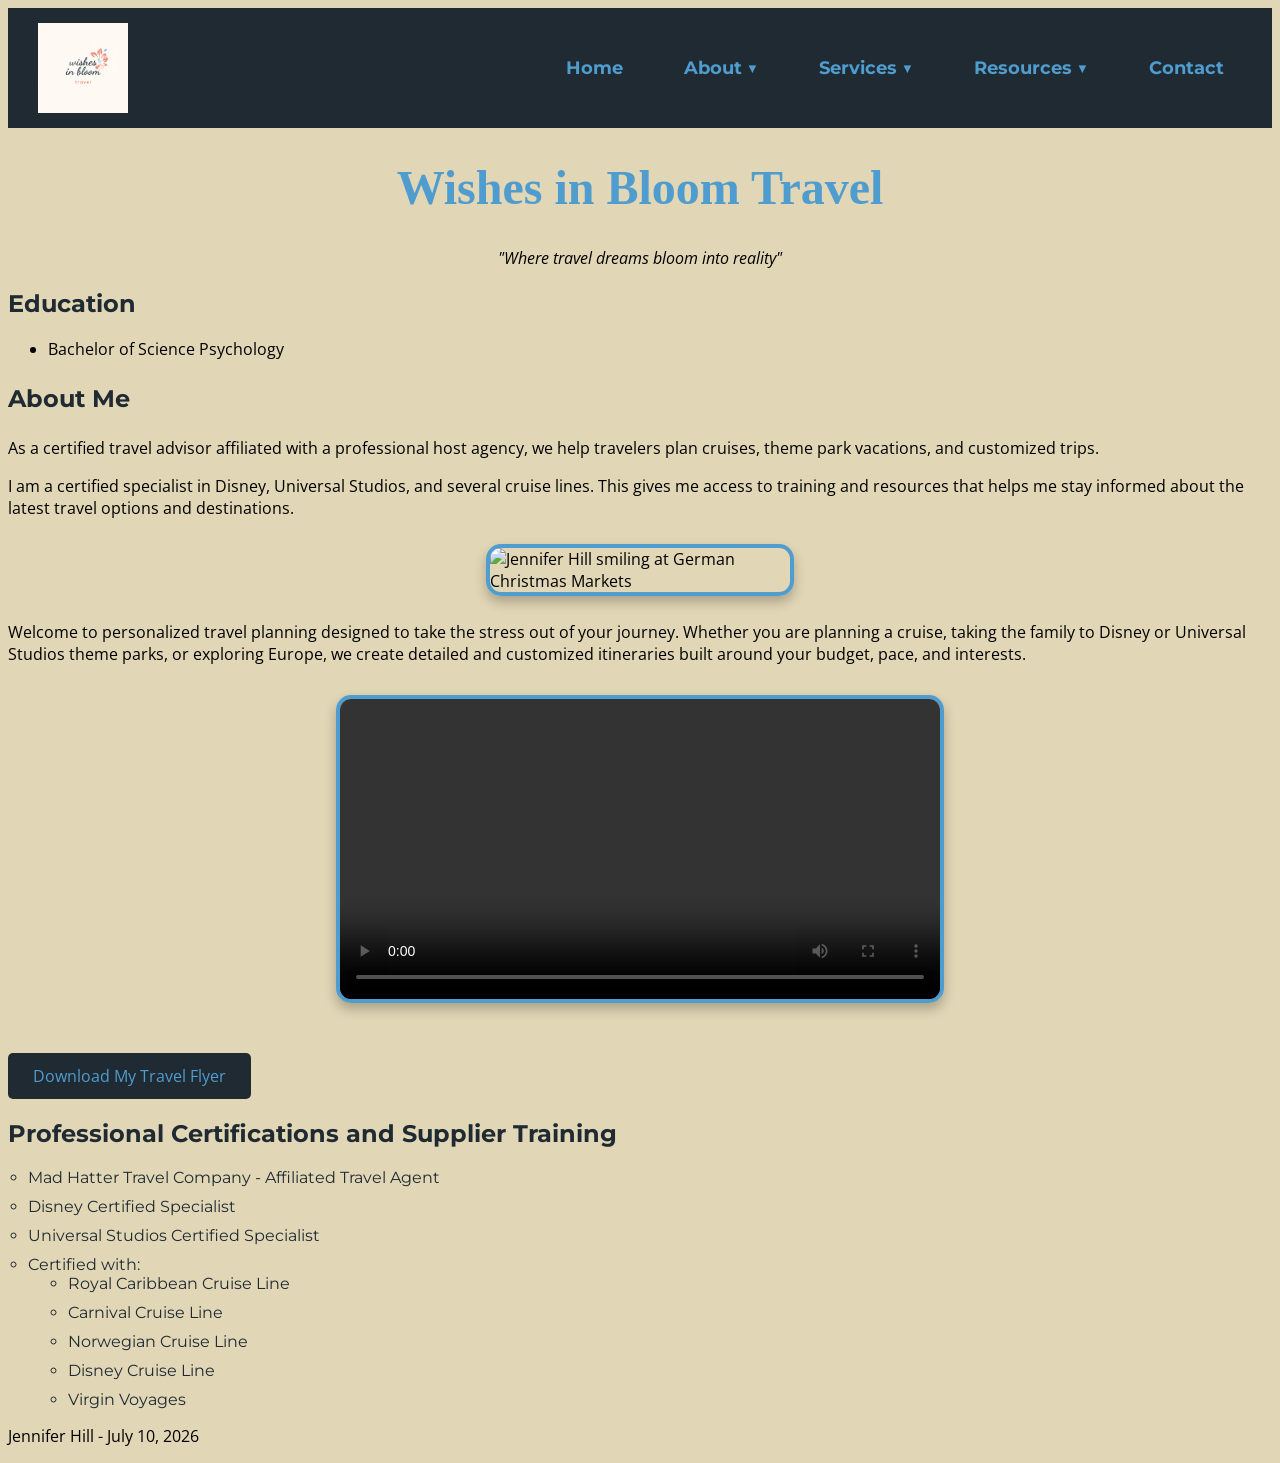
==== about.html @ bc5ee111 "Add files via upload" ====
<!DOCTYPE html>

<!--
  Name: Jennifer Hill
  Date: July 10, 2026
  Course: Web Design
  Description: About page for Wishes in Bloom Travel
-->

<html lang="en">

<head>
    <meta charset="utf-8">

    <meta name="viewport" content="width=device-width, initial-scale=1.0">

    <title>Wishes in Bloom Travel | Resources</title>

    <link rel="stylesheet" href="style.css">
    <link rel="stylesheet" href="https://fonts.googleapis.com/css2?family=Montserrat:wght@400;600;700&family=Open+Sans:wght@400;600&display=swap">
    <link rel="stylesheet" href="nav.css">

</head>

<body>

    <!-- Header section -->
  <header>
    <img src="logo2.png" alt="Wishes in Bloom Travel Logo" class="logo">

  <nav>
    <ul class="menu">
        <li><a href="index.html">Home</a></li>

        <li class="dropdown">
            <a href="about.html">About ▼</a>
            <ul class="dropdown-menu">
                <li><a href="about.html">Meet Jennifer</a></li>
                <li><a href="about.html">Why Use a Travel Advisor</a></li>
                <li><a href="about.html">Testimonials</a></li>
            </ul>
        </li>

        <li class="dropdown">
            <a href="services.html">Services ▼</a>
            <ul class="dropdown-menu">
                <li><a href="services.html">Theme Parks</a></li>
                <li><a href="services.html">Cruises</a></li>
                <li><a href="services.html">European Vacations</a></li>
                <li><a href="services.html">Custom Vacation Planning</a></li>
            </ul>
        </li>

        <li class="dropdown">
            <a href="resources.html">Resources ▼</a>
            <ul class="dropdown-menu">
                <li><a href="resources.html">Theme Parks</a></li>
                <li><a href="resources.html">Helpful Links</a></li>
                <li><a href="resources.html">Travel Safety</a></li>
            </ul>
        </li>

        <li><a href="contact.html">Contact</a></li>
    </ul>
</nav>
</header>

    <!-- Main content area -->
    <main>

        <h1>Wishes in Bloom Travel</h1>

        <blockquote>
            "Where travel dreams bloom into reality"
        </blockquote>

<h2>Education</h2>

<ul>
    <li>Bachelor of Science Psychology</li>    
</ul>
        <h3>About Me</h3>

        <p>
            As a certified travel advisor affiliated with a professional 
            host agency, we help travelers plan cruises, theme park vacations, 
            and customized trips.
        </p>

        <p>
            I am a certified specialist in Disney, Universal Studios, and 
            several cruise lines. This gives me access to training and 
            resources that helps me stay informed about the latest travel options 
            and destinations.
         </p>
   <img src = "media/jennifer.jpg"
        alt = "Jennifer Hill smiling at German Christmas Markets"  
        class = "profile-image">

        <p>
            Welcome to personalized travel planning designed to take the stress out of your journey.
             Whether you are planning a cruise, taking the family to Disney or Universal Studios theme parks,
              or exploring Europe, we create detailed and customized itineraries built around your budget, pace, and 
              interests. 
        </p>

  <video controls class="intro-video"
       aria-label="Video introducing Wishes in Bloom Travel">
    <source src="media/wishesvideo.mp4" type="video/mp4">
    Your browser does not support the video tag.
</video>
   
<a href="flyer.pdf" class="pdf-link">Download My Travel Flyer</a>
 
<h2>Professional Certifications and Supplier Training</h2>

    <ul class="certifications">
        <li>Mad Hatter Travel Company - Affiliated Travel Agent</li>
        <li>Disney Certified Specialist</li>
        <li>Universal Studios Certified Specialist</li>
        <li>Certified with:
            <ul>
                <li>Royal Caribbean Cruise Line</li>
                <li>Carnival Cruise Line</li>
                <li>Norwegian Cruise Line</li>
                <li>Disney Cruise Line</li>
                <li>Virgin Voyages</li>
            </ul>
        </li>
   </ul>

    </main>

    <!-- Footer section -->
    <footer>
        <p>Jennifer Hill - July 10, 2026</p>
    </footer>

</body>

</html>
---- style.css ----
body {
  font-family: "Open Sans", sans-serif;
}

header {
  font-family: "Montserrat", sans-serif;
}

.hero h1 {
  color: #4F9CCF;
  font-size: 48px;
  text-align: center;
  font-family: "Magnolia Script", cursive;

}

.hero p {
  color: #1F2A33;
  font-size: 18px;
}

.hero 
{
  background-color:  #e1d6b5;
  padding: 80px 40px;
}
.hero a:hover
 {
   background-color:#4F9CCF;
}

.hero a {
    display: inline-block;
    margin-top: 20px;
    padding: 12px 25px;
    background-color:#F59073;
    color:  #4F9CCF;
    text-decoration: none;
    border-radius: 5px;
    transition: 0.3s;
}
header {font-family: "Montserrat", sans-serif;}

h1 {
color: #4F9CCF;
  font-size: 48px;
  text-align: center;
  font-family: "Magnolia Script", cursive;}

h2 {
  color: #1F2A33;
  font-size: 24px;
  text-align: left;
  font-family: "Montserrat", sans-serif;
}
h3 {
  color: #1F2A33;
  font-size: 24px;
  text-align: left;
  font-family: Montserrat,sans-serif;
}
blockquote {
    text-align: center;
    font-style: italic;
}
.pdf-link {
  display: inline-block;
  margin-top: 20px;
  padding: 12px 25px;
  background-color: #1F2A33;
  text-decoration: none;
  border-radius: 5px;
}

.certifications {
  list-style-type: circle;
  padding-left: 20px;
}

.certifications li {
  margin-bottom: 10px;
  font-family: "Montserrat", sans-serif;
  font-size: 16px;
  color: #1F2A33;
}
.certifications li:hover {
  color: #4F9CCF; 
}

body {
  background-color: #e1d6b5;
}

/* Pseudo-element: First Letter */
.resource p:first-of-type::first-letter {
    font-size: 2em;
    color: #F59073;
    font-weight: bold;
}

/* Pseudo-class: Every Other Paragraph */
.resource p:nth-of-type(even) {
    text-indent: 2em;
}
/* Resource Box Styles */
.resource-box {
    border: 2px solid #F59073;
    padding: 20px;
    margin-bottom: 25px;
    border-radius: 10px;
    background-color: #ffffff;
}
/*Resource Box Heading Styles */
.resource-box h2 {
    color: #4F9CCF;
}
/* Link Pseudo-classes */
a:link {
    color: #4F9CCF;
}

a:visited {
    color: #4F9CCF;
}

a:hover {
    color: #F59073;
}

a:focus {
    color: #F59073;
}

a:active {
    color: #F59073;
}
/* Dropdown Navigation */

.menu {
    list-style: none;
    margin: 0;
    padding: 0;
    display: flex;
    background-color: #1F2A33;
}

.menu li {
    position: relative;
}

.menu a {
    display: block;
    color: #4F9CCF;
    text-decoration: none;
    padding: 14px 18px;
    font-weight: bold;
}

.menu a:hover {
    background-color: #F59073;
    color: #1F2A33;
}

.dropdown-menu {
    display: none;
    position: absolute;
    background-color: #e1d6b5;
    list-style: none;
    margin: 0;
    padding: 0;
    min-width: 220px;
    box-shadow: 0 2px 8px rgba(0, 0, 0, 0.2);
    z-index: 1000;
}

.dropdown-menu a {
    color: #1F2A33;
}

.dropdown-menu a:hover {
    background-color: #F59073;
    color: #1F2A33;
}

.dropdown:hover .dropdown-menu {
    display: block;
}
.dropdown:hover .dropdown-content {
    display: block;
}
/*Profile Image Styles */
.profile-image {
    display:block;
    width: 300px;
    height: auto;
    margin: 25px auto;
    border: 4px solid #4F9CCF;
    border-radius: 15px;
    box-shadow: 0 6px 12px rgba(0, 0, 0, 0.25);
}
/* Video Styles */
.intro-video {
    display: block;
    width: 600px;
    max-width: 90%;
    height: auto;
    margin: 30px auto;
    border: 4px solid #4F9CCF;
    border-radius: 15px;
    box-shadow: 0 6px 12px rgba(0, 0, 0, 0.25);
}
/*Print Styles*/

@media print {

    @page {
        margin: 1in;
    }

    body {
        background: white !important;
        color: black !important;
        font-family: Georgia, "Times New Roman", serif;
        font-size: 12pt;
        line-height: 1.4;
        margin: 0;
        padding: 0;
    }

    header,
    nav,
    .hero,
    .resource-box,
    .profile-image,
    .intro-video,
    video,
    img,
    .pdf-link,
    blockquote {
        display: none !important;
    }

    h1,
    h2,
    h3,
    p,
    ul,
    ol,
    li,
    footer {
        color: black !important;
    }
}
---- nav.css ----
header {
    display: flex;
    justify-content: space-between;
    align-items: center;
    padding: 15px 30px;
    background-color: #1F2A33;
}

.logo {
    width: 90px;
    height: auto;       
}

nav ul {
    display: flex;
    list-style-type: none;
    gap: 25px;
    margin: 0;
    padding: 0;     
}
nav a {
    color: #E1D6B5;
    text-decoration: none;
    font-family: "Montserrat", sans-serif;
    font-size: 18px;
    font-weight: 500;
    padding: 10px 15px;
    transition: 0.3s;
}
nav a:hover {
    background-color: #F59073;
    color: #1F2A33;
    border-radius: 5px;
}
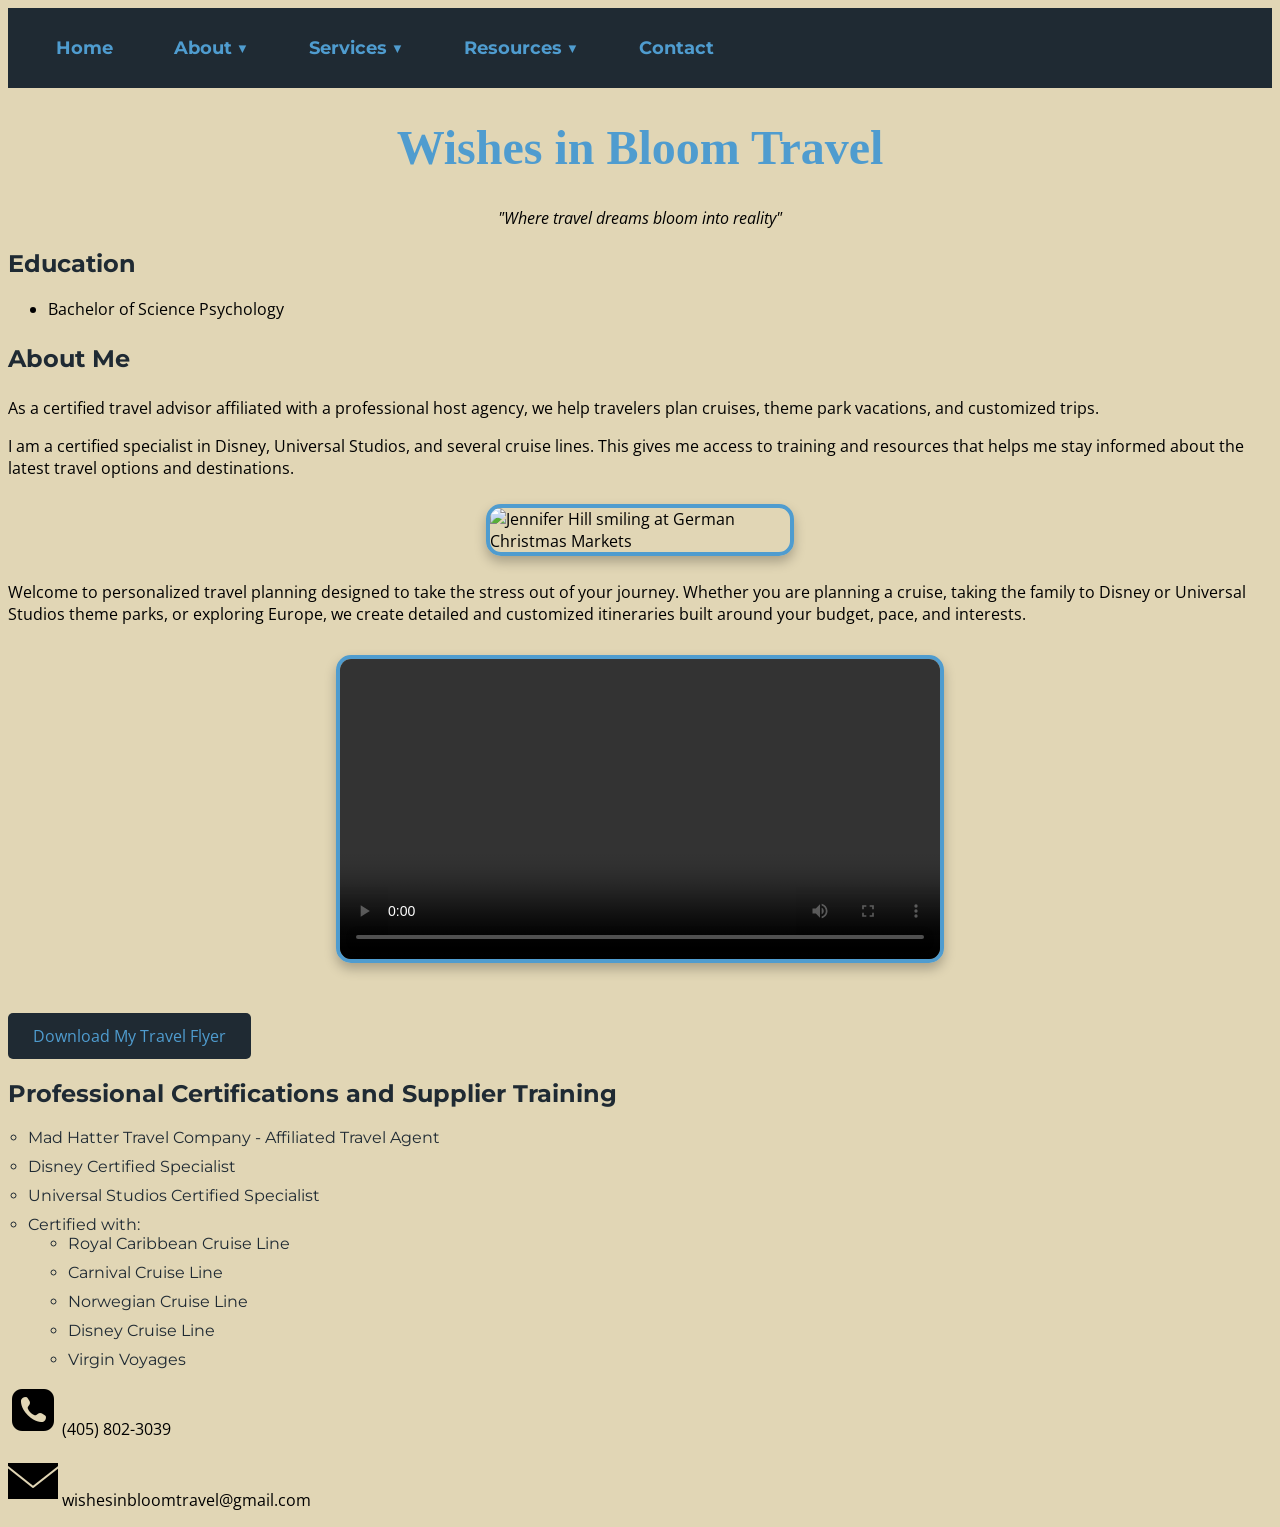
==== commit 65c37391: "Add files via upload" ====
--- a/about.html
+++ b/about.html
@@ -14,7 +14,9 @@
 
     <meta name="viewport" content="width=device-width, initial-scale=1.0">
 
-    <title>Wishes in Bloom Travel | Resources</title>
+    <title>Wishes in Bloom Travel | About</title>
+
+    <link rel="shortcut icon" type="image/x-icon" href="favicon.ico">
 
     <link rel="stylesheet" href="style.css">
     <link rel="stylesheet" href="https://fonts.googleapis.com/css2?family=Montserrat:wght@400;600;700&family=Open+Sans:wght@400;600&display=swap">
@@ -26,8 +28,7 @@
 
     <!-- Header section -->
   <header>
-    <img src="logo2.png" alt="Wishes in Bloom Travel Logo" class="logo">
-
+   
   <nav>
     <ul class="menu">
         <li><a href="index.html">Home</a></li>
@@ -133,9 +134,22 @@
 
     <!-- Footer section -->
     <footer>
-        <p>Jennifer Hill - July 10, 2026</p>
-    </footer>
+    <p>
+        <img src="media/phone.png"
+             alt="Phone icon"
+             class="footer-icon">
 
+        (405) 802-3039
+    </p>
+
+    <p>
+        <img src="media/email.png"
+             alt="Email icon"
+             class="footer-icon">
+
+        wishesinbloomtravel@gmail.com
+    </p>
+</footer>
 </body>
 
 </html>
--- a/style.css
+++ b/style.css
@@ -251,4 +251,10 @@
     footer {
         color: black !important;
     }
-}+}
+footer {
+    background-image: url("media/background-image.jpg");
+    background-size: cover;
+    background-position: center;
+    background-repeat: no-repeat;
+}
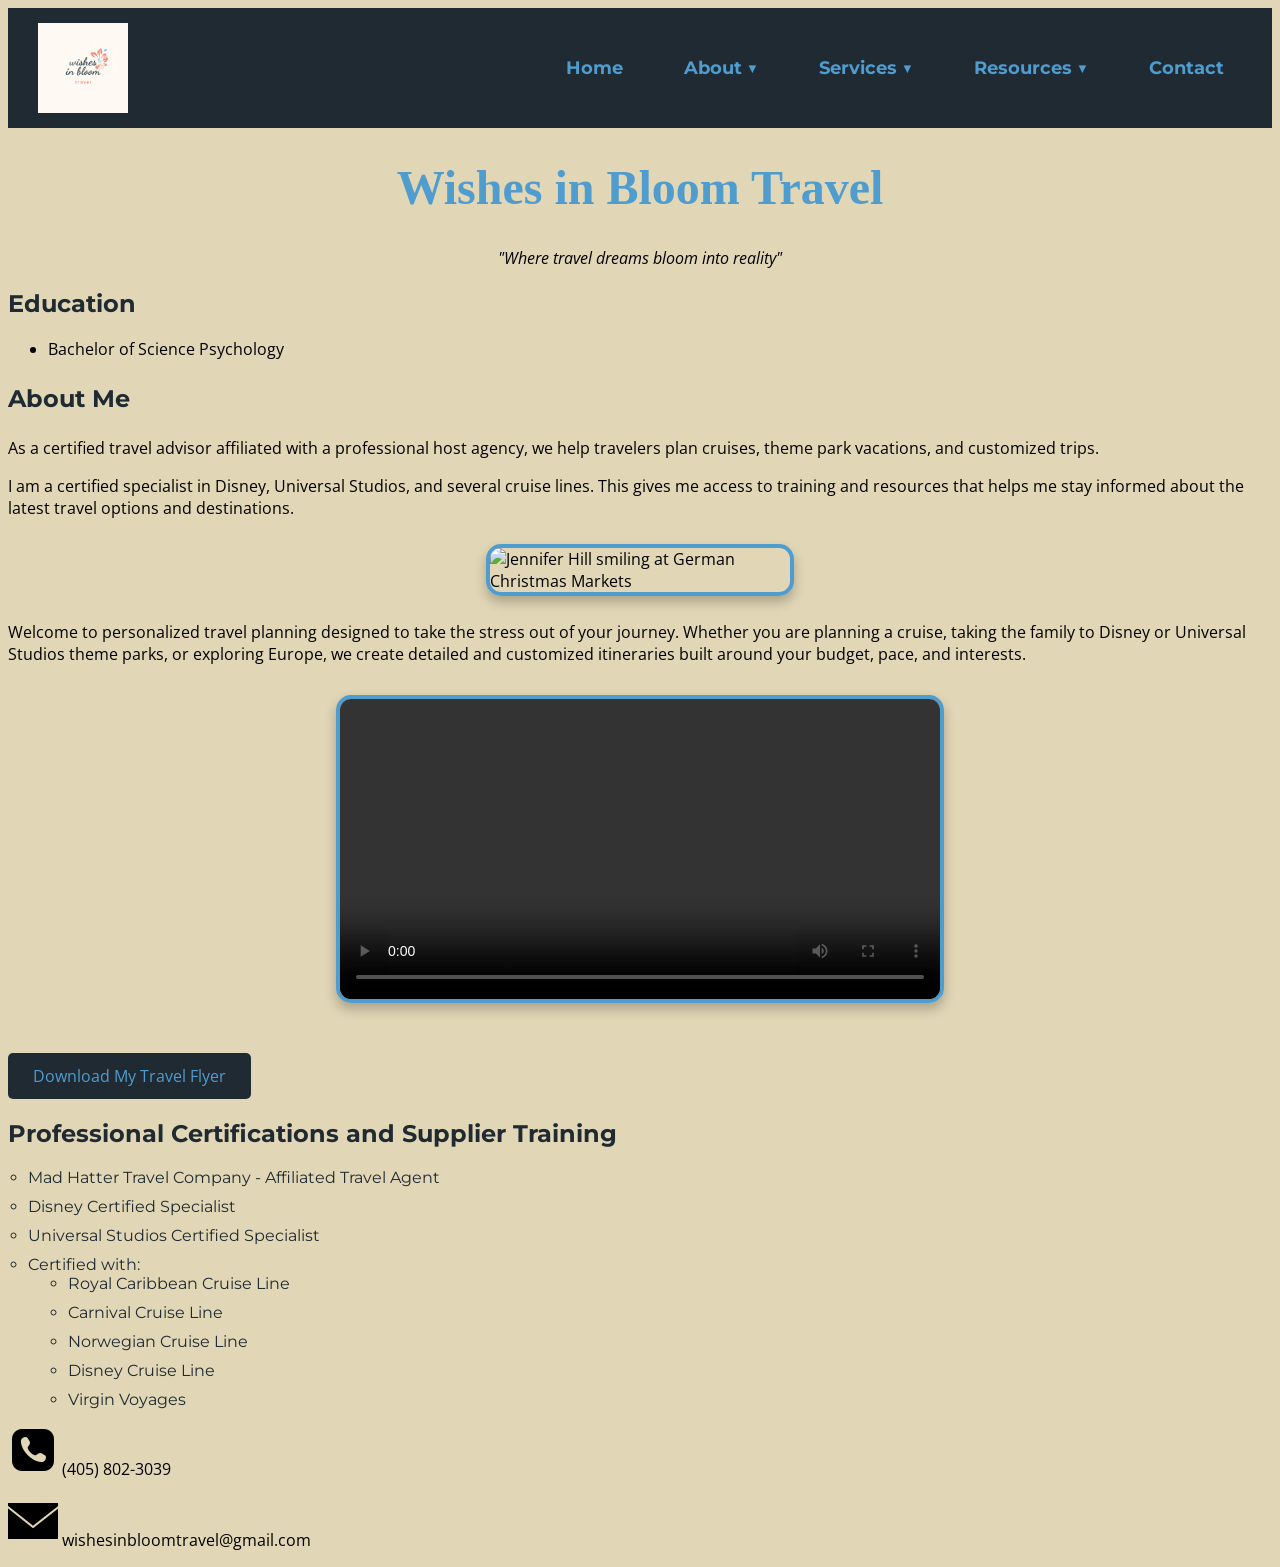
==== commit d0eff798: "Add files via upload" ====
--- a/about.html
+++ b/about.html
@@ -28,7 +28,9 @@
 
     <!-- Header section -->
   <header>
-   
+ 
+ <img src="logo2.png" alt="Wishes in Bloom Travel Logo" class="logo">
+
   <nav>
     <ul class="menu">
         <li><a href="index.html">Home</a></li>
--- a/style.css
+++ b/style.css
@@ -257,4 +257,5 @@
     background-size: cover;
     background-position: center;
     background-repeat: no-repeat;
-}
+
+}
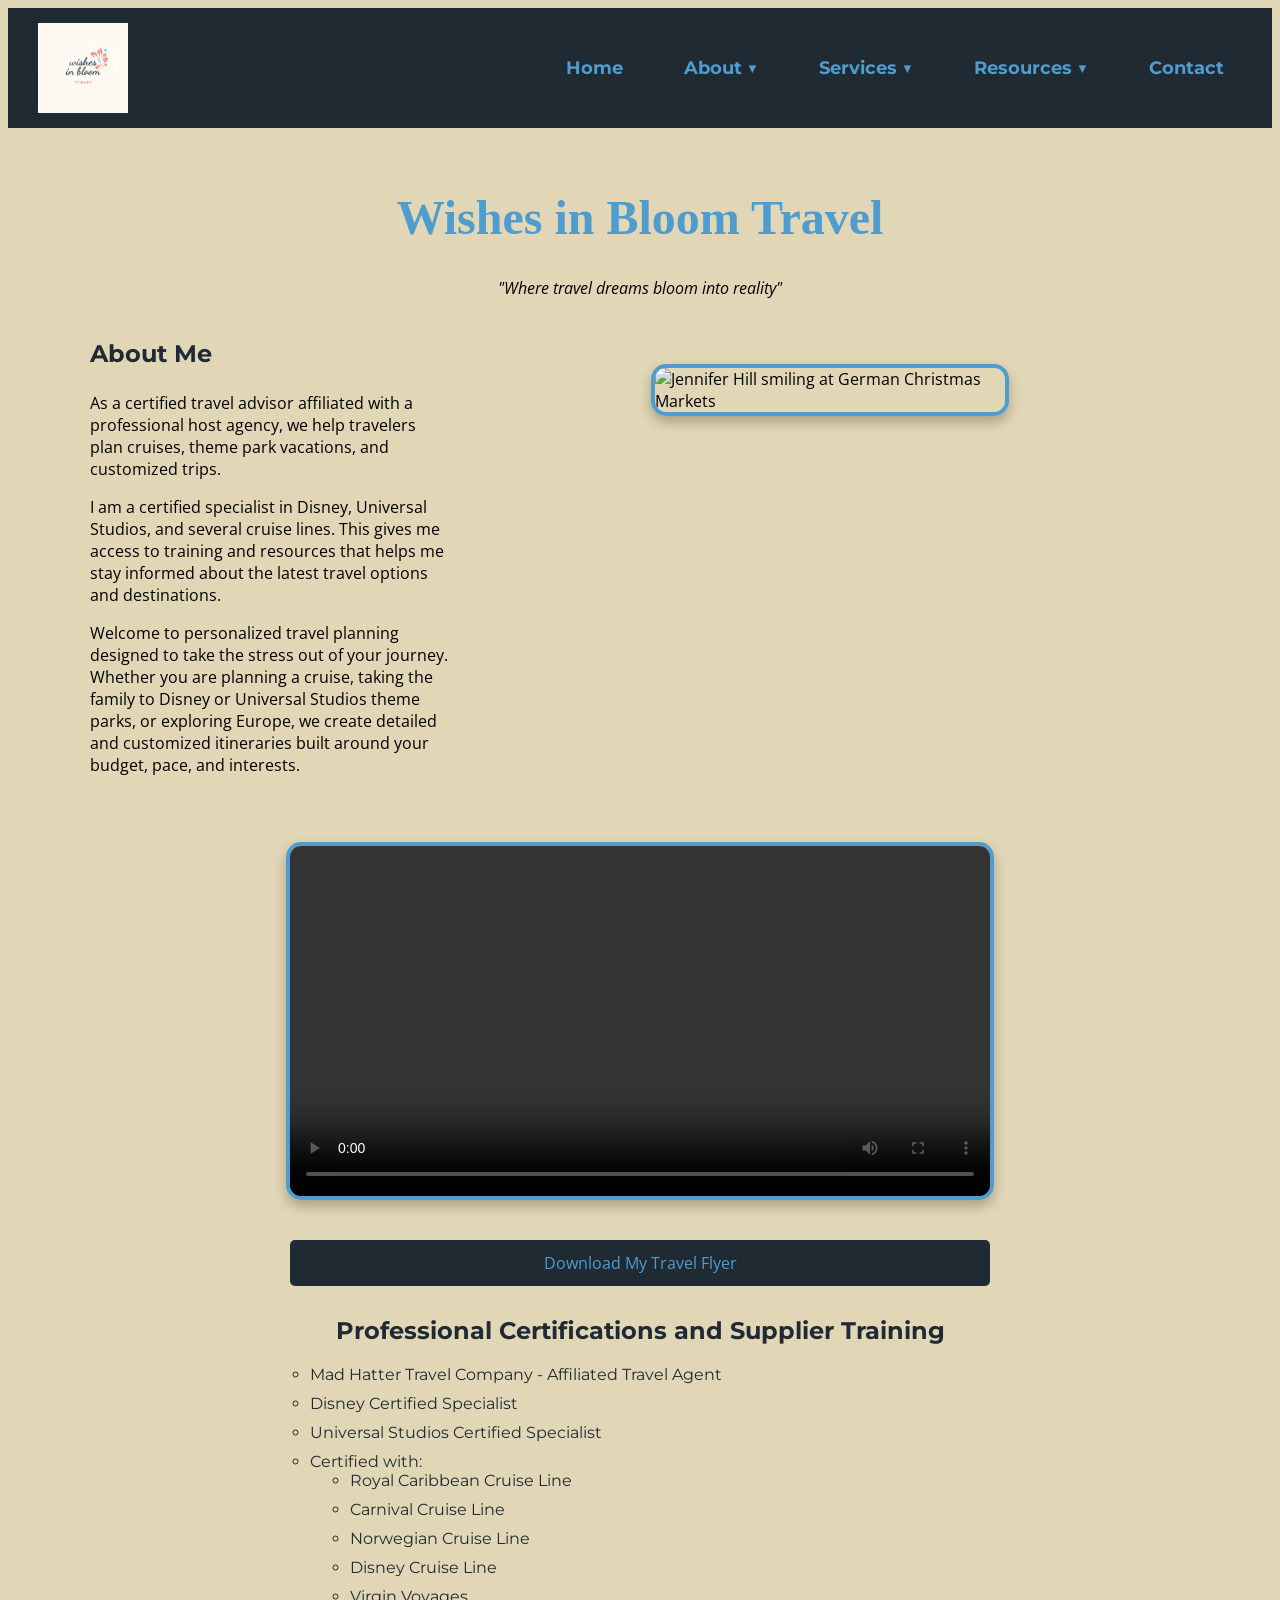
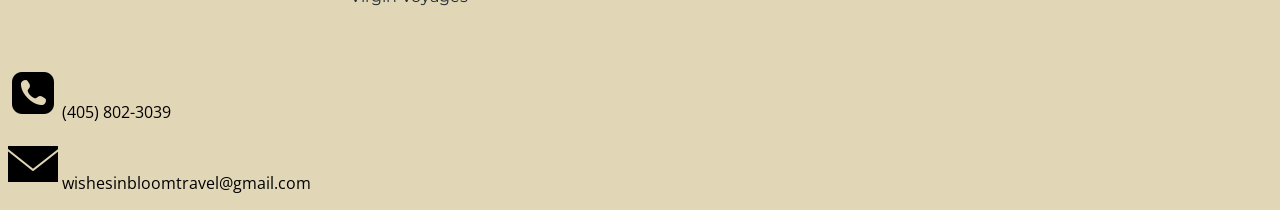
==== commit b8f7b73e: "Add files via upload" ====
--- a/about.html
+++ b/about.html
@@ -77,11 +77,11 @@
             "Where travel dreams bloom into reality"
         </blockquote>
 
-<h2>Education</h2>
-
-<ul>
-    <li>Bachelor of Science Psychology</li>    
-</ul>
+   <div class="grid-container">
+      
+    <section class="about-info">
+    
+ 
         <h3>About Me</h3>
 
         <p>
@@ -96,9 +96,6 @@
             resources that helps me stay informed about the latest travel options 
             and destinations.
          </p>
-   <img src = "media/jennifer.jpg"
-        alt = "Jennifer Hill smiling at German Christmas Markets"  
-        class = "profile-image">
 
         <p>
             Welcome to personalized travel planning designed to take the stress out of your journey.
@@ -107,13 +104,28 @@
               interests. 
         </p>
 
+    </section>
+
+        <img src = "media/jennifer.jpg"
+        alt = "Jennifer Hill smiling at German Christmas Markets"  
+        class = "profile-image">
+</div>
+
+<div class = "video-section">
+
   <video controls class="intro-video"
        aria-label="Video introducing Wishes in Bloom Travel">
     <source src="media/wishesvideo.mp4" type="video/mp4">
     Your browser does not support the video tag.
 </video>
-   
-<a href="flyer.pdf" class="pdf-link">Download My Travel Flyer</a>
+
+</div>
+
+ <div class="credentials-section">
+
+<a href="flyer.pdf" class="pdf-link">Download My Travel Flyer
+
+</a>
  
 <h2>Professional Certifications and Supplier Training</h2>
 
@@ -131,6 +143,7 @@
             </ul>
         </li>
    </ul>
+</div>
 
     </main>
 
--- a/style.css
+++ b/style.css
@@ -257,5 +257,157 @@
     background-size: cover;
     background-position: center;
     background-repeat: no-repeat;
-
-}
+}
+
+.contact {
+    padding: 30px;
+}
+
+.contact h1 {
+    text-align: center;
+    color: #4F9CCF;
+}
+
+.contact-section {
+    width: 80%;
+    max-width: 600px;
+    margin: 0 auto;
+    padding: 25px;
+    background-color: #ffffff;
+    border: 2px solid #4F9CCF;
+    border-radius: 8px;
+    box-sizing: border-box;
+}
+
+.contact-section p {
+    text-align: center;
+    color: #1F2A33;
+    margin-top: 0;
+    margin-bottom: 25px;
+}
+
+.form-group {
+    margin-bottom: 18px;
+}
+
+.form-group label {
+    display: block;
+    color: #1F2A33;
+    font-weight: bold;
+    margin-bottom: 5px;
+}
+
+.form-group input,
+.form-group select,
+.form-group textarea {
+    width: 100%;
+    padding: 8px;
+    border: none;
+    background-color: #f7f7f7;
+    font-size: 16px;
+    font-family: inherit;
+    color: #1F2A33;
+    box-sizing: border-box;
+}
+
+.form-group textarea {
+    height: 90px;
+    resize: vertical;
+}
+
+.submit-button {
+    display: block;
+    width: 140px;
+    margin: 20px auto 0;
+    padding: 10px;
+    background-color: #F59073;
+    color: #1F2A33;
+    border: none;
+    border-radius: 5px;
+    font-size: 16px;
+    font-weight: bold;
+    cursor: pointer;
+}
+
+.submit-button:hover {
+    background-color: #4F9CCF;
+    color: white;
+}
+
+main {
+  max-width: 1100px;
+  margin: 0 auto;
+  padding: 30px;
+}
+
+main h1 {
+  text-align: center;
+}
+
+blockquote {
+  text-align: center;
+  margin-bottom: 40px;
+}
+
+.grid-container {
+  display: grid;
+  grid-template-columns: 1fr 2fr;
+  gap: 20px;
+  align-items: start;
+}
+.about-info h3 {
+  margin-top: 0;
+
+}
+.about-grid {
+  display: grid;
+  grid-template-columns: 2fr 1fr;
+  gap: 40px;
+  align-items: center;
+}
+
+.about-info h2 {
+  margin-top: 0;
+}
+
+.profile-image {
+  width: 100%;
+  max-width: 350px;
+  height: auto;
+  justify-self: center;
+}
+
+.video-section {
+  text-align: center;
+  margin-top: 50px;
+}
+
+.intro-video {
+  width: 100%;
+  max-width: 700px;
+  height: auto;
+}
+
+.credentials-section {
+  max-width: 700px;
+  margin: 40px auto 0;
+}
+
+.credentials-section h2 {
+  text-align: center;
+}
+.pdf-link {
+  display: block;
+  text-align: center;
+  margin-bottom: 30px;
+}
+@media (max-width: 768px) {
+
+    .about-grid {
+        grid-template-columns: 1fr;
+    }
+
+    .profile-image {
+        max-width: 300px;
+    }
+}
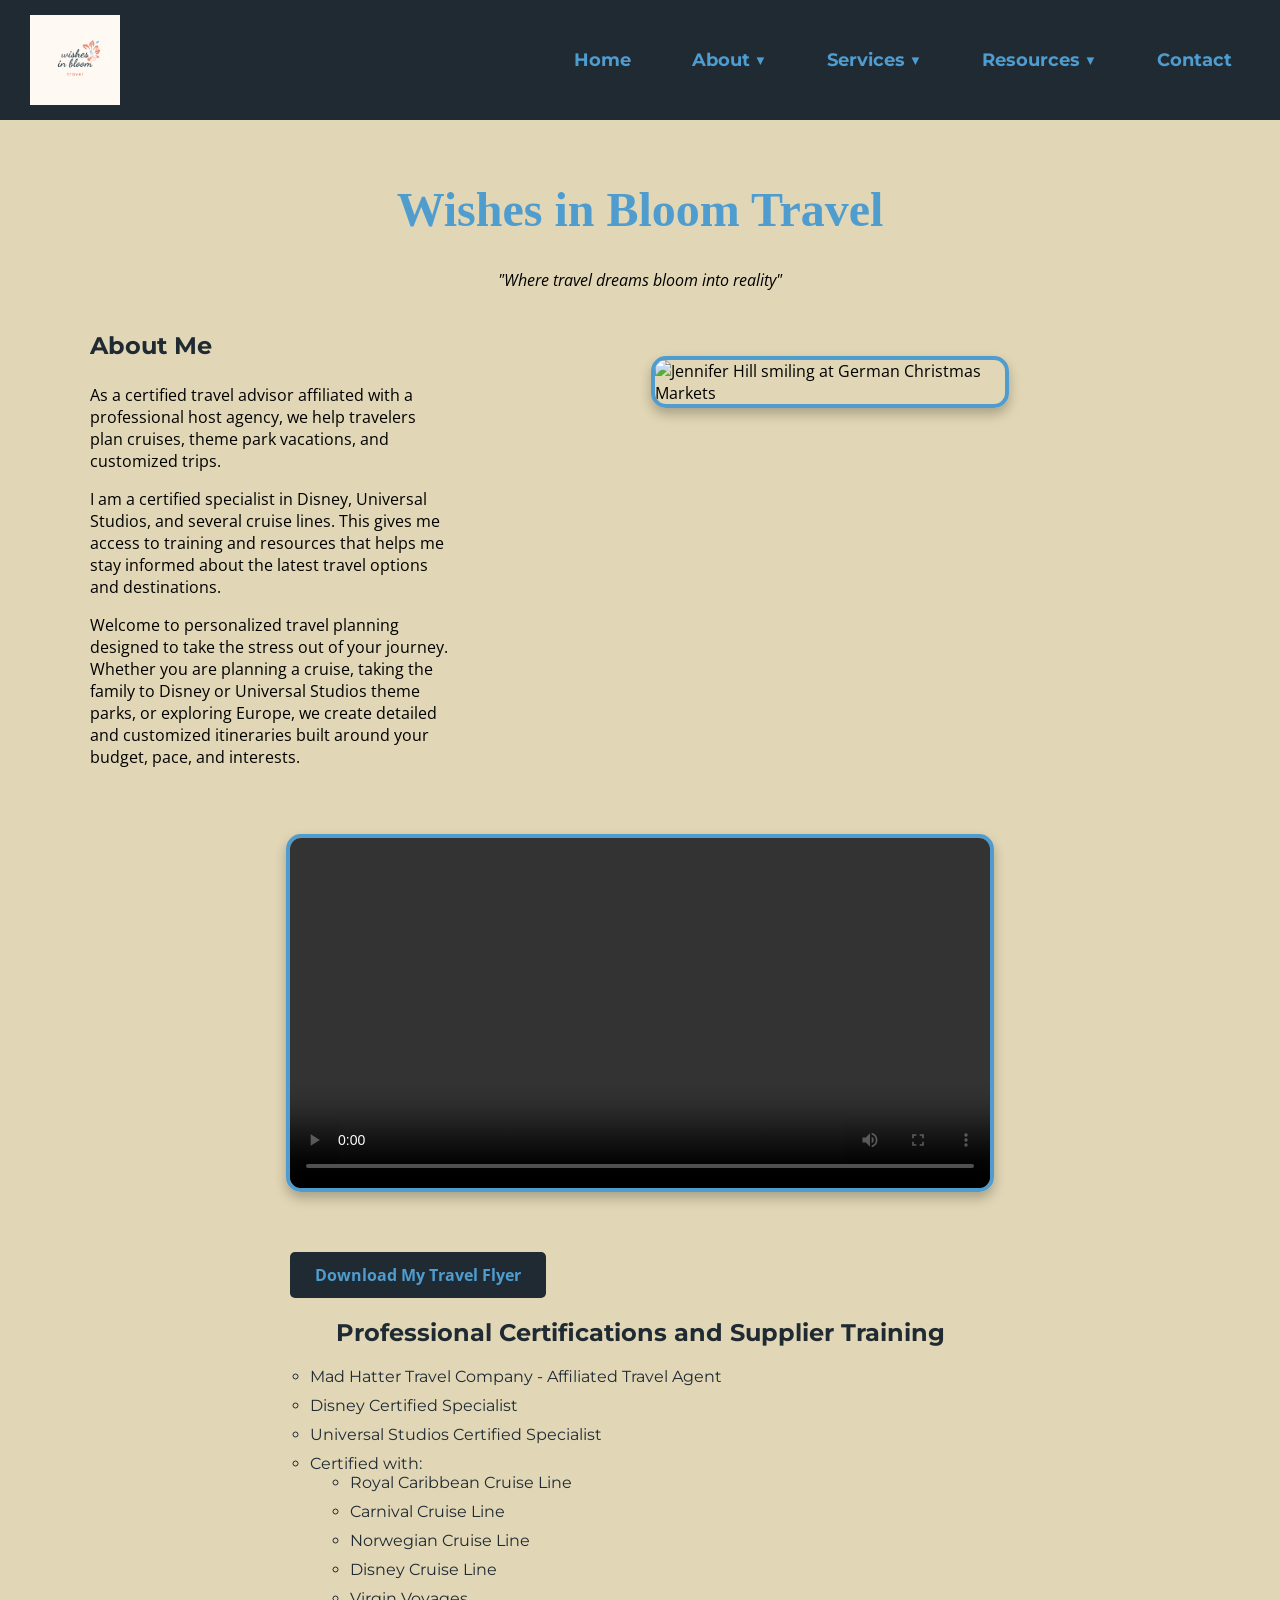
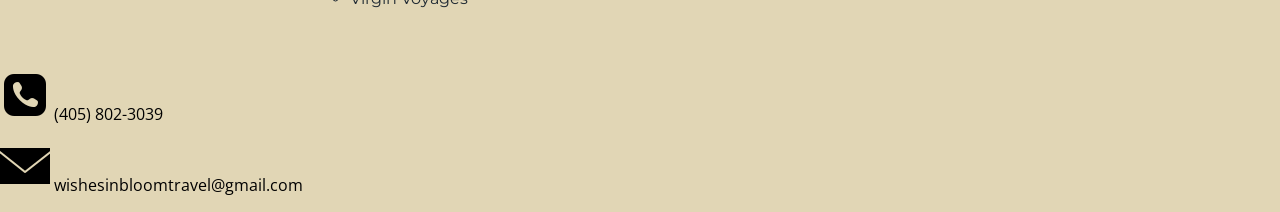
==== commit 332bac9f: "Add files via upload" ====
--- a/about.html
+++ b/about.html
@@ -28,10 +28,15 @@
 
     <!-- Header section -->
   <header>
- 
- <img src="logo2.png" alt="Wishes in Bloom Travel Logo" class="logo">
 
-  <nav>
+    <img src="logo2.png" alt="Wishes in Bloom Travel Logo" class="logo">
+
+    <input type="checkbox" id="menu-toggle">
+
+    <label for="menu-toggle" class="hamburger">☰</label>
+
+    <nav class="mobile-menu">
+
     <ul class="menu">
         <li><a href="index.html">Home</a></li>
 
@@ -44,15 +49,16 @@
             </ul>
         </li>
 
-        <li class="dropdown">
-            <a href="services.html">Services ▼</a>
-            <ul class="dropdown-menu">
-                <li><a href="services.html">Theme Parks</a></li>
-                <li><a href="services.html">Cruises</a></li>
-                <li><a href="services.html">European Vacations</a></li>
-                <li><a href="services.html">Custom Vacation Planning</a></li>
-            </ul>
-        </li>
+       <li class="dropdown">
+    <a href="project.html">Services ▼</a>
+
+    <ul class="dropdown-menu">
+        <li><a href="project.html#theme-parks">Theme Parks</a></li>
+        <li><a href="project.html#cruise-vacations">Cruises</a></li>
+        <li><a href="project.html#european-vacations">European Vacations</a></li>
+        <li><a href="project.html#sample-itinerary">Sample Itinerary</a></li>
+    </ul>
+</li>
 
         <li class="dropdown">
             <a href="resources.html">Resources ▼</a>
@@ -66,6 +72,7 @@
         <li><a href="contact.html">Contact</a></li>
     </ul>
 </nav>
+
 </header>
 
     <!-- Main content area -->
--- a/style.css
+++ b/style.css
@@ -1,6 +1,8 @@
 
 body {
   font-family: "Open Sans", sans-serif;
+  background-color: #e1d6b5;
+  margin: 0;
 }
 
 header {
@@ -65,14 +67,20 @@
     font-style: italic;
 }
 .pdf-link {
-  display: inline-block;
-  margin-top: 20px;
-  padding: 12px 25px;
-  background-color: #1F2A33;
-  text-decoration: none;
-  border-radius: 5px;
-}
-
+    display: inline-block;
+    margin-top: 20px;
+    padding: 12px 25px;
+    background-color: #1F2A33;
+    color: white;
+    text-decoration: none;
+    border-radius: 5px;
+    font-weight: bold;
+}
+
+.pdf-link:hover {
+    background-color: #F59073;
+    color: #1F2A33;
+}
 .certifications {
   list-style-type: circle;
   padding-left: 20px;
@@ -86,10 +94,6 @@
 }
 .certifications li:hover {
   color: #4F9CCF; 
-}
-
-body {
-  background-color: #e1d6b5;
 }
 
 /* Pseudo-element: First Letter */
@@ -112,9 +116,36 @@
     background-color: #ffffff;
 }
 /*Resource Box Heading Styles */
+
 .resource-box h2 {
     color: #4F9CCF;
 }
+/* Project Content */
+
+.project-content {
+    display: flex;
+    align-items: center;
+    gap: 30px;
+}
+
+.project-content img {
+    width: 300px;
+    height: 220px;
+    object-fit: cover;
+    display: block;
+    border-radius: 10px;
+    flex-shrink: 0;
+}
+
+.project-text {
+    flex: 1;
+}
+
+.project-text h3 {
+    color: #4F9CCF;
+    margin-top: 0;
+}
+
 /* Link Pseudo-classes */
 a:link {
     color: #4F9CCF;
@@ -135,6 +166,7 @@
 a:active {
     color: #F59073;
 }
+
 /* Dropdown Navigation */
 
 .menu {
@@ -396,18 +428,69 @@
 .credentials-section h2 {
   text-align: center;
 }
-.pdf-link {
-  display: block;
-  text-align: center;
-  margin-bottom: 30px;
-}
-@media (max-width: 768px) {
+@media screen and (max-width: 768px) {
+
+    main {
+        padding: 20px;
+    }
+
+    h1,
+    .hero h1 {
+        font-size: 36px;
+    }
+
+    .hero {
+        padding: 50px 20px;
+    }
+
+    .project-content {
+        flex-direction: column;
+        align-items: stretch;
+    }
+
+    .project-content img {
+        width: 100%;
+        height: 240px;
+        max-height: none;
+        object-fit: cover;
+    }
+
+    .project-text {
+        width: 100%;
+    }
+
+    .project-text h3 {
+        font-size: 1.4rem;
+    }
+
+    .project-text p {
+        font-size: 1rem;
+        line-height: 1.6;
+    }
 
     .about-grid {
         grid-template-columns: 1fr;
     }
 
+    .grid-container {
+        grid-template-columns: 1fr;
+    }
+
     .profile-image {
         max-width: 300px;
     }
-}+
+    .menu {
+        flex-direction: column;
+    }
+
+    .dropdown-menu {
+        position: static;
+        width: 100%;
+        box-shadow: none;
+    }
+
+    .contact-section {
+        width: 100%;
+    }
+}
--- a/nav.css
+++ b/nav.css
@@ -32,3 +32,23 @@
     color: #1F2A33;
     border-radius: 5px;
 }
+#menu-toggle {
+    display: none;
+}
+.hamburger {
+    display:none;
+    font-size: 2rem;
+    color:#E1D6B5;
+    cursor: pointer;
+}
+@media screen and (max-width: 768px) {
+
+    .hamburger {
+        display: block;
+    }
+
+    .mobile-menu {
+        display: none;
+    }
+
+}
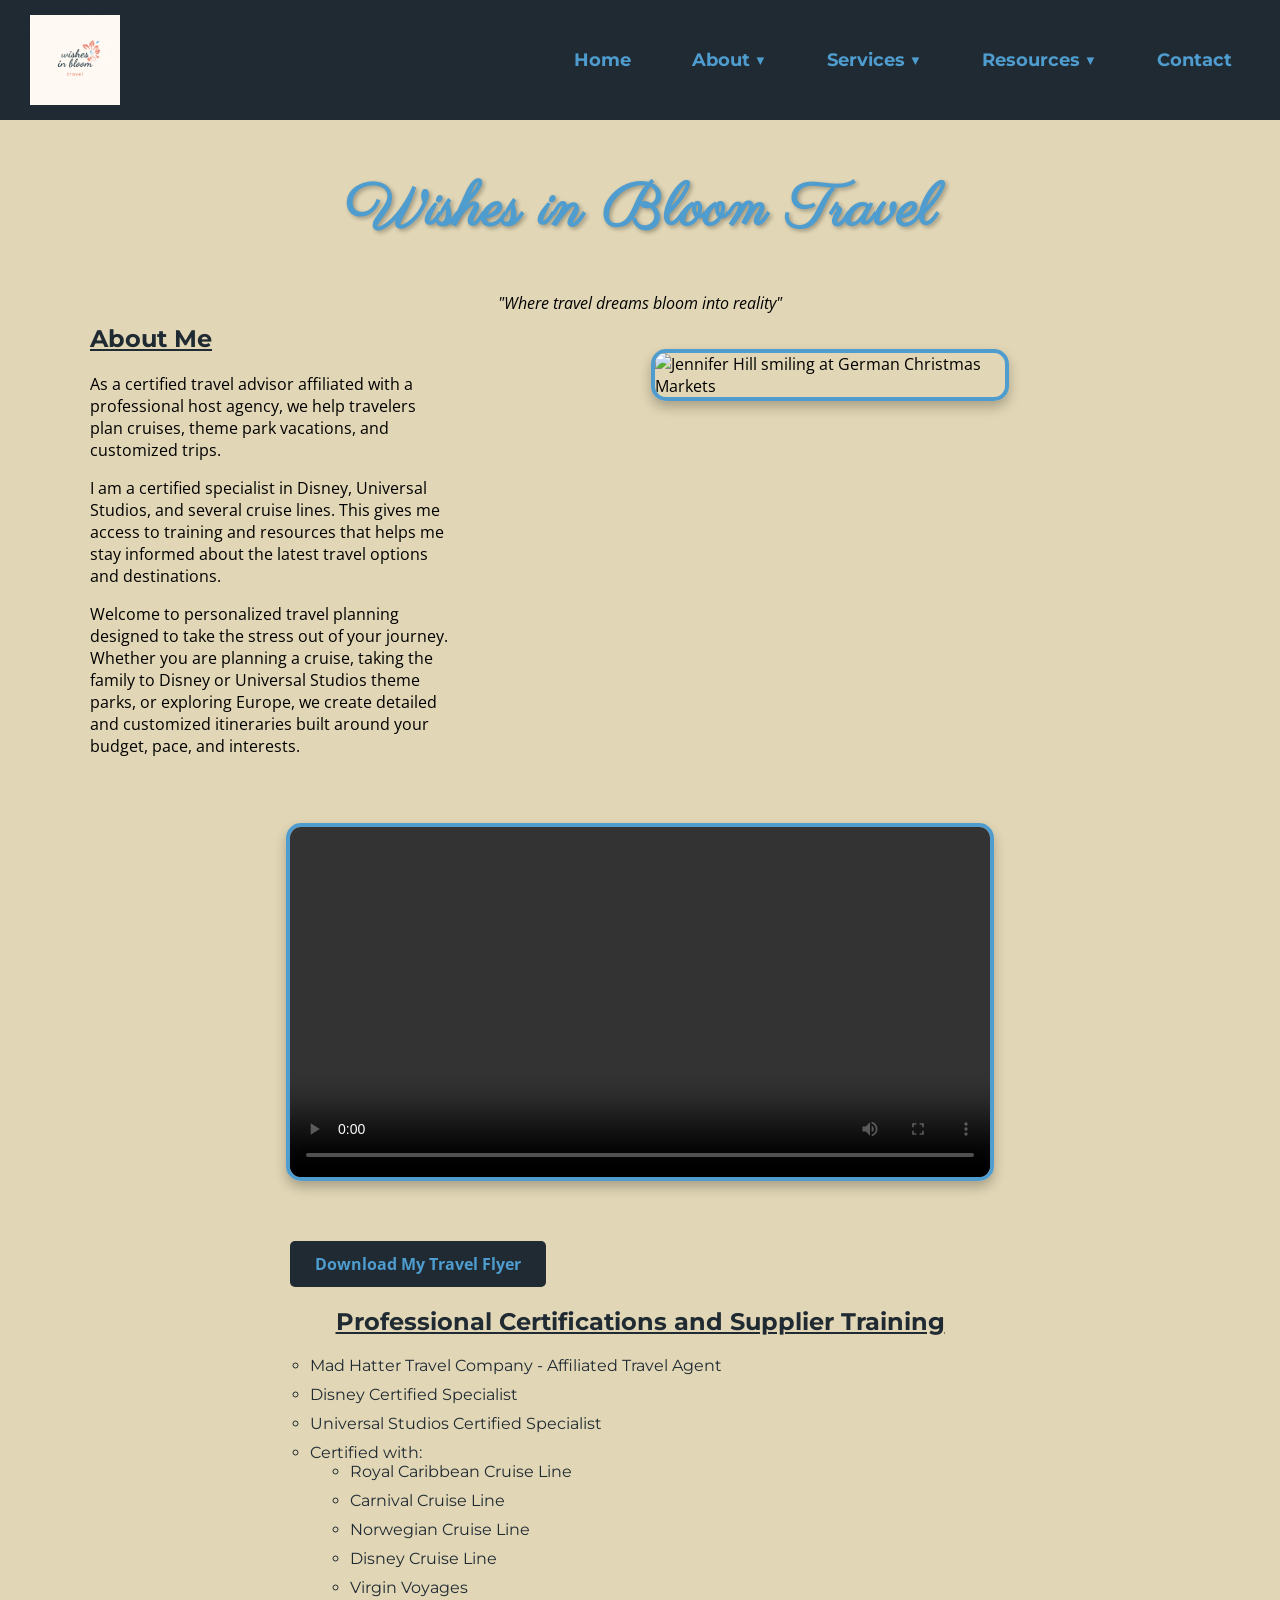
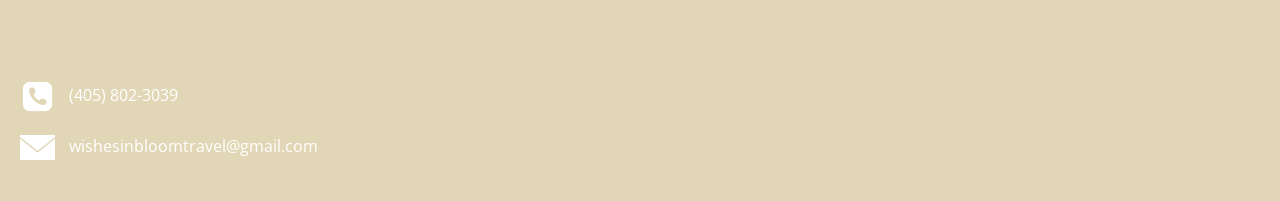
==== commit 70a7fef3: "Add files via upload" ====
--- a/about.html
+++ b/about.html
@@ -19,6 +19,9 @@
     <link rel="shortcut icon" type="image/x-icon" href="favicon.ico">
 
     <link rel="stylesheet" href="style.css">
+    <!-- Custom font used here -->
+    <link rel="stylesheet" href="https://fonts.googleapis.com/css2?family=Montserrat:wght@400;600;700&family=Open+Sans:wght@400;600&family=Parisienne&display=swap">
+
     <link rel="stylesheet" href="https://fonts.googleapis.com/css2?family=Montserrat:wght@400;600;700&family=Open+Sans:wght@400;600&display=swap">
     <link rel="stylesheet" href="nav.css">
 
@@ -89,7 +92,7 @@
     <section class="about-info">
     
  
-        <h3>About Me</h3>
+        <h2>About Me</h2>
 
         <p>
             As a certified travel advisor affiliated with a professional 
--- a/style.css
+++ b/style.css
@@ -9,11 +9,15 @@
   font-family: "Montserrat", sans-serif;
 }
 
+/* Custom font from Google Fonts applied to site */
+/* Custom styles for .hero <h1> elements */
 .hero h1 {
   color: #4F9CCF;
-  font-size: 48px;
+  font-size: 60px;
   text-align: center;
-  font-family: "Magnolia Script", cursive;
+  font-family: "Parisienne", cursive;
+  letter-spacing: 1px;
+  text-shadow: 2px 2px 4px rgba(0, 0, 0, 0.3)
 
 }
 
@@ -22,10 +26,9 @@
   font-size: 18px;
 }
 
-.hero 
-{
-  background-color:  #e1d6b5;
-  padding: 80px 40px;
+.hero {
+  background-color: #e1d6b5;
+  padding: 50px 40px 25px;
 }
 .hero a:hover
  {
@@ -44,17 +47,22 @@
 }
 header {font-family: "Montserrat", sans-serif;}
 
+/* Custom font from Google Fonts applied to site */
+/* Custom styles for .hero <h1> elements */
 h1 {
-color: #4F9CCF;
-  font-size: 48px;
-  text-align: center;
-  font-family: "Magnolia Script", cursive;}
+    font-family: "Parisienne", cursive;
+    color: #4F9CCF;
+    font-size: 60px;
+    letter-spacing: 1px;
+    text-shadow: 2px 2px 4px rgba(0,0,0,.3);
+}
 
 h2 {
   color: #1F2A33;
   font-size: 24px;
   text-align: left;
   font-family: "Montserrat", sans-serif;
+  text-decoration: underline;
 }
 h3 {
   color: #1F2A33;
@@ -144,6 +152,9 @@
 .project-text h3 {
     color: #4F9CCF;
     margin-top: 0;
+}
+.project-box {
+  margin-bottom: 40px;
 }
 
 /* Link Pseudo-classes */
@@ -289,6 +300,22 @@
     background-size: cover;
     background-position: center;
     background-repeat: no-repeat;
+
+    color: white;
+    padding: 20px;
+}
+/* Footer icons */
+.footer-icon {
+  width: 35px;
+  vertical-align: middle;
+  margin-right: 10px;
+  filter: brightness(0) invert(1);
+  transition: transform 0.3s ease;           
+}
+
+.footer-icon:hover {
+  transform: scale(1.2);
+       
 }
 
 .contact {
@@ -369,7 +396,7 @@
 main {
   max-width: 1100px;
   margin: 0 auto;
-  padding: 30px;
+  padding: 10px 30px 30px;
 }
 
 main h1 {
@@ -378,7 +405,7 @@
 
 blockquote {
   text-align: center;
-  margin-bottom: 40px;
+  margin: 20px 0 10px;
 }
 
 .grid-container {
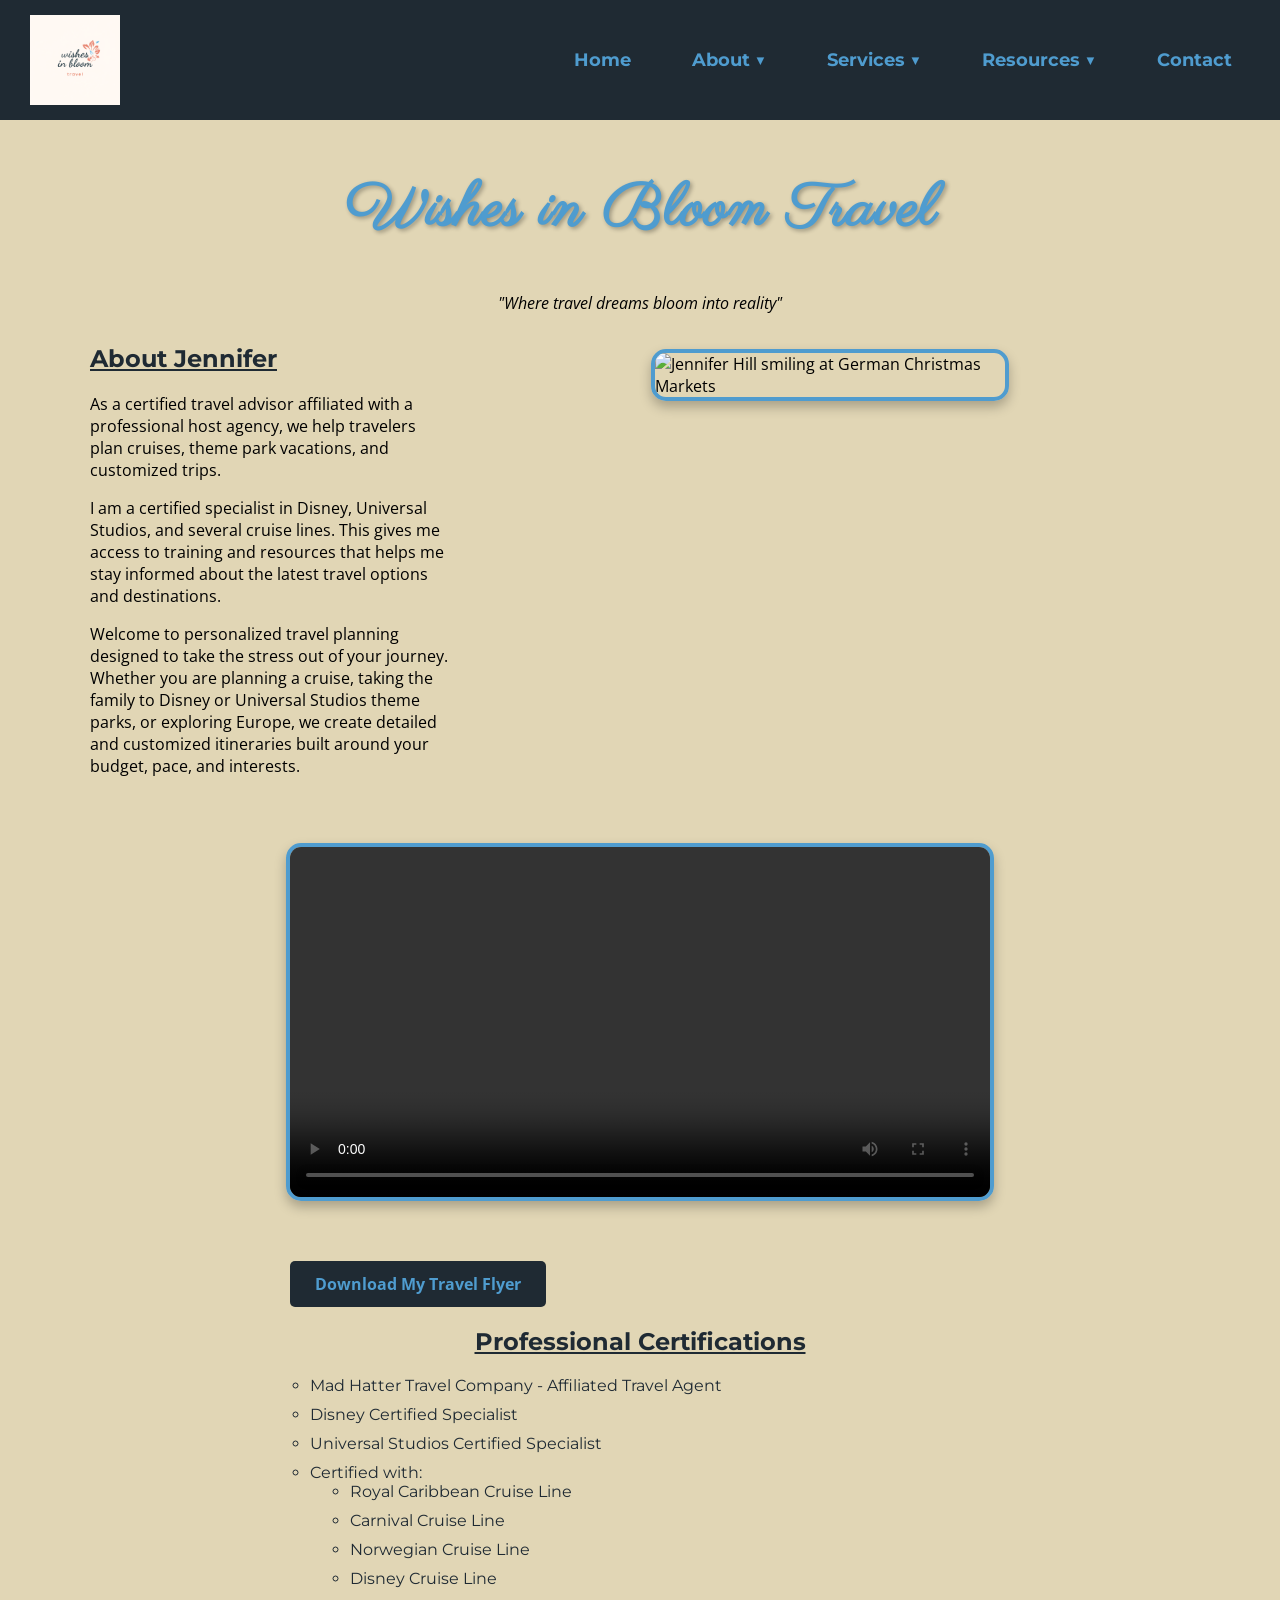
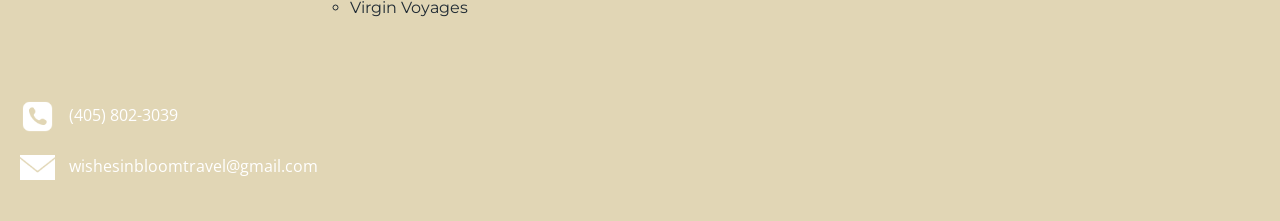
==== commit f199f928: "Add files via upload" ====
--- a/about.html
+++ b/about.html
@@ -2,7 +2,7 @@
 
 <!--
   Name: Jennifer Hill
-  Date: July 10, 2026
+  Date: July 23, 2026
   Course: Web Design
   Description: About page for Wishes in Bloom Travel
 -->
@@ -46,15 +46,13 @@
         <li class="dropdown">
             <a href="about.html">About ▼</a>
             <ul class="dropdown-menu">
-                <li><a href="about.html">Meet Jennifer</a></li>
-                <li><a href="about.html">Why Use a Travel Advisor</a></li>
-                <li><a href="about.html">Testimonials</a></li>
+                 <li><a href="about.html#about-jennifer">About Jennifer</a></li>
+                <li><a href="about.html#professional-certifications">Professional Certifications</a></li>
             </ul>
         </li>
 
        <li class="dropdown">
     <a href="project.html">Services ▼</a>
-
     <ul class="dropdown-menu">
         <li><a href="project.html#theme-parks">Theme Parks</a></li>
         <li><a href="project.html#cruise-vacations">Cruises</a></li>
@@ -64,13 +62,14 @@
 </li>
 
         <li class="dropdown">
-            <a href="resources.html">Resources ▼</a>
-            <ul class="dropdown-menu">
-                <li><a href="resources.html">Theme Parks</a></li>
-                <li><a href="resources.html">Helpful Links</a></li>
-                <li><a href="resources.html">Travel Safety</a></li>
-            </ul>
-        </li>
+    <a href="resources.html">Resources ▼</a>
+    <ul class="dropdown-menu">
+        <li><a href="resources.html#theme-parks">Theme Parks</a></li>
+        <li><a href="resources.html#cruise-planning">Cruise Planning</a></li>
+        <li><a href="resources.html#europe-travel">European Travel</a></li>
+        <li><a href="resources.html#travel-safety">Travel Safety</a></li>
+     </ul>
+ </li>
 
         <li><a href="contact.html">Contact</a></li>
     </ul>
@@ -89,10 +88,8 @@
 
    <div class="grid-container">
       
-    <section class="about-info">
-    
- 
-        <h2>About Me</h2>
+    <section id="about-jennifer">
+    <h2>About Jennifer</h2>
 
         <p>
             As a certified travel advisor affiliated with a professional 
@@ -137,7 +134,8 @@
 
 </a>
  
-<h2>Professional Certifications and Supplier Training</h2>
+<section id="professional-certifications">
+    <h2>Professional Certifications</h2>
 
     <ul class="certifications">
         <li>Mad Hatter Travel Company - Affiliated Travel Agent</li>
--- a/style.css
+++ b/style.css
@@ -3,10 +3,6 @@
   font-family: "Open Sans", sans-serif;
   background-color: #e1d6b5;
   margin: 0;
-}
-
-header {
-  font-family: "Montserrat", sans-serif;
 }
 
 /* Custom font from Google Fonts applied to site */
@@ -20,7 +16,6 @@
   text-shadow: 2px 2px 4px rgba(0, 0, 0, 0.3)
 
 }
-
 .hero p {
   color: #1F2A33;
   font-size: 18px;
@@ -30,25 +25,48 @@
   background-color: #e1d6b5;
   padding: 50px 40px 25px;
 }
-.hero a:hover
- {
-   background-color:#4F9CCF;
-}
-
-.hero a {
+.hero-image {
+  text-align: center;
+  background-color: #e1d6b5;
+  padding: 30px 0;
+}
+
+.collage-image {
+  display: block;
+  width: 90%;
+  max-width: 1100px;
+  height: auto;
+  margin: 0 auto;
+}
+
+.hero-welcome {
+    text-align: center;
+    max-width: 900px;
+    margin: 40px auto;
+    line-height: 1.6;
+}
+
+.button {
     display: inline-block;
-    margin-top: 20px;
-    padding: 12px 25px;
-    background-color:#F59073;
-    color:  #4F9CCF;
-    text-decoration: none;
+    margin-top: 25px;
+    padding: 14px 28px;
+     background-color:  #1F2A33;
+    color: #1F2A33;
+    border: none;
     border-radius: 5px;
-    transition: 0.3s;
-}
+    font-size: 16px;
+    font-weight: bold;
+    cursor: pointer;
+}
+.button-hover {
+background-color: #4F9CCF;
+    color: white;
+}
+
 header {font-family: "Montserrat", sans-serif;}
 
-/* Custom font from Google Fonts applied to site */
-/* Custom styles for .hero <h1> elements */
+
+/* Custom font from Google Fonts applied to site <h1> */
 h1 {
     font-family: "Parisienne", cursive;
     color: #4F9CCF;
@@ -455,6 +473,57 @@
 .credentials-section h2 {
   text-align: center;
 }
+
+/* Travel Planning Table */
+
+.table-container {
+    overflow-x: auto;
+    margin: 2rem 0;
+}
+
+table {
+    width: 100%;
+    border-collapse: collapse;
+    border: 2px solid #1F2A33;
+}
+
+caption {
+    font-size: 1.2rem;
+    font-weight: bold;
+    color: #1F2A33;
+    padding: 10px;
+}
+
+th,
+td {
+    border: 1px solid #1F2A33;
+    padding: 12px;
+    text-align: left;
+}
+
+thead {
+    background-color: #1F2A33;
+    color: white;
+}
+
+tbody tr:nth-child(odd) {
+    background-color: #EAF4FB;
+}
+
+tbody tr:nth-child(even) {
+    background-color: white;
+}
+
+@media (max-width: 768px) {
+    table {
+        font-size: 0.9rem;
+    }
+
+    th,
+    td {
+        padding: 8px;
+    }
+}
 @media screen and (max-width: 768px) {
 
     main {
@@ -521,3 +590,11 @@
         width: 100%;
     }
 }
+table {
+    font-size: 0.9rem;
+}
+
+th,
+td {
+    padding: 8px;
+}
